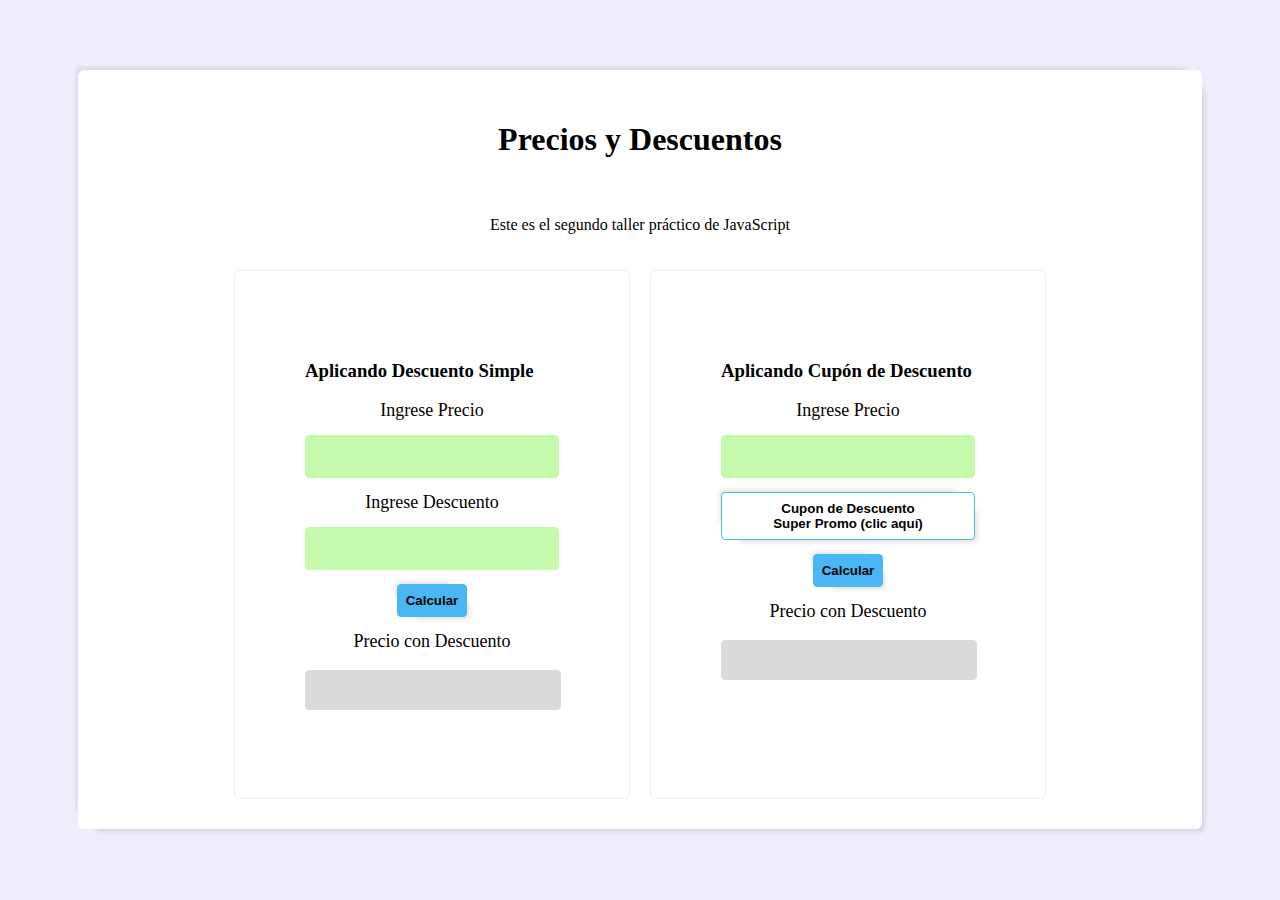
==== index.html @ 7c5e3c94 "cambio name" ====
<!DOCTYPE html>
<html lang="en">
  <head>
    <meta charset="UTF-8" />
    <meta http-equiv="X-UA-Compatible" content="IE=edge" />
    <meta name="viewport" content="width=device-width, initial-scale=1.0" />
    <link rel="stylesheet" href="./css/estilosDescuentos.css" />
    <title>Porcentajes | Descuentos</title>
  </head>
  <body>
    <div class="container">
      <h1>Precios y Descuentos</h1>
      <p>Este es el segundo taller práctico de JavaScript</p>
      <div class="containerTotal">
        <section class="conatiner-form">
          <h3>Aplicando Descuento Simple</h3>
          <form action="">
            <div class="formInput">
              <label for="precio">Ingrese Precio</label>
              <input id="precio" type="number" />
              <label for="descuento">Ingrese Descuento</label>
              <input id="descuento" type="number" />
              <button type="button" onclick="PrecioConDescuento()">
                Calcular
              </button>
              <label for="resultado">Precio con Descuento</label>
            </div>
            <p id="resultado" class="resultado"></p>
          </form>
        </section>
        <section class="conatiner-form">
          <h3>Aplicando Cupón de Descuento</h3>
          <form action="">
            <div class="formInput">
              <label for="precio1">Ingrese Precio</label>
              <input id="precio1" type="number" />
              <button
                type="button"
                id="buttonDescuent"
                onclick="DesapareceAparece()"
              >
                Cupon de Descuento<br />Super Promo (clic aquí)
              </button>
              <div class="aparece" id="desaparece" style="display: none">
                <p>Seleccione el descuento</p>
                <p>------------------------------------------</p>
                <div class="button-descuento">
                  <button type="button" onclick="doce()">12%</button>
                  <button type="button" onclick="veinte()">20%</button>
                  <button type="button" onclick="veintiCinco()">25%</button>
                </div>
                <p>------------------------------------------</p>
              </div>
              <button type="button" onclick="PrecioConDescuentoCupon()">
                Calcular
              </button>
              <label for="resultado">Precio con Descuento</label>
            </div>
            <p id="resultado1" class="resultado"></p>
          </form>
        </section>
      </div>
    </div>
    <script src="./descuentos.js"></script>
  </body>
</html>
---- css/estilosDescuentos.css ----
@media (min-width: 700px){
body {
  background-color: #eeeefb;
}
.container {
  margin: 70px;
  padding: 30px;
  background-color: white;
  box-shadow: 10px 10px 5px -8px rgba(0, 0, 0, 0.12),
    -9px -10px 5px -8px rgba(0, 0, 0, 0.12);
  border-radius: 6px;
  display: flex;
  flex-direction: column;
  align-items: center;
  gap: 20px;
}
.containerTotal {
  display: flex;
  flex-direction: row;
  justify-content: center;
  gap: 20px;
}
}
.conatiner-form {
  border-radius: 6px;
  border: 1px solid #eeeefb;
  padding: 70px;
}
.formInput {
  display: flex;
  flex-direction: column;
  align-items: center;
  gap: 14px;
}
.aparece p {
  display: flex;
  flex-direction: column;
  align-items: center;
  margin: 0px;
}
label {
  font-size: 18px;
}
input {
  border-radius: 4px;
  border: 1px solid #c5faad;
  background-color: #c5faad;
  padding: 10px;
  text-align: center;
  font-size: 18px;
}
#buttonDescuent {
  background-color: white;
  width: 100%;
}
.button-descuento {
  width: 100%;
  gap: 10px;
  display: flex;
  flex-direction: row;
  justify-content: space-between;
}
.button-descuento button {
  width: 75px;
}
button {
  border-radius: 4px;
  border: 1px solid #4ab7f5;
  background-color: #4ab7f5;
  padding: 8px;
  box-shadow: 10px 10px 5px -8px rgba(0, 0, 0, 0.12),
    -9px -10px 5px -8px rgba(0, 0, 0, 0.12);
  font-weight: bold;
}
.resultado {
  border-radius: 4px;
  border: 1px solid #dbdada;
  background-color: #dbdada;
  width: 100%;
  height: 30px;
  padding-top: 8px;
  text-align: center;
  font-size: 18px;
  font-weight: bold;
}

@media (max-width: 700px) {
  body {
    background-color: white;
  }
  .container {
    background-color: white;
    border-radius: 6px;
    display: flex;
    flex-direction: column;
    align-items: center;
  }
  .containerTotal {
    display: flex;
    flex-direction: column;
    align-items: center;
    gap: 20px;
  }
  .conatiner-form {

    padding: 20px;
  }
}
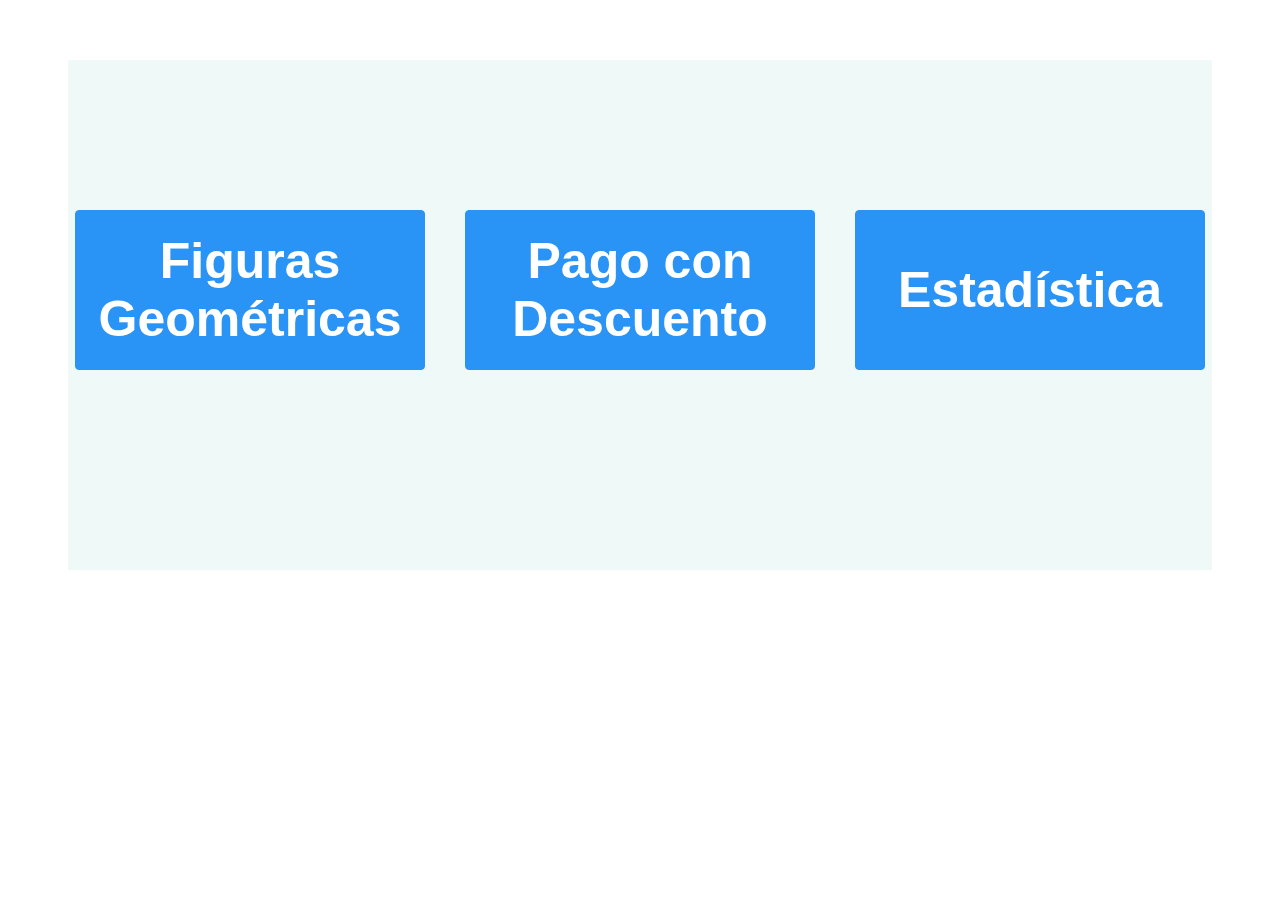
==== commit 252b147d: "menu" ====
--- a/index.html
+++ b/index.html
@@ -1,66 +1,25 @@
 <!DOCTYPE html>
 <html lang="en">
-  <head>
-    <meta charset="UTF-8" />
-    <meta http-equiv="X-UA-Compatible" content="IE=edge" />
-    <meta name="viewport" content="width=device-width, initial-scale=1.0" />
-    <link rel="stylesheet" href="./css/estilosDescuentos.css" />
-    <title>Porcentajes | Descuentos</title>
-  </head>
-  <body>
-    <div class="container">
-      <h1>Precios y Descuentos</h1>
-      <p>Este es el segundo taller práctico de JavaScript</p>
-      <div class="containerTotal">
-        <section class="conatiner-form">
-          <h3>Aplicando Descuento Simple</h3>
-          <form action="">
-            <div class="formInput">
-              <label for="precio">Ingrese Precio</label>
-              <input id="precio" type="number" />
-              <label for="descuento">Ingrese Descuento</label>
-              <input id="descuento" type="number" />
-              <button type="button" onclick="PrecioConDescuento()">
-                Calcular
-              </button>
-              <label for="resultado">Precio con Descuento</label>
-            </div>
-            <p id="resultado" class="resultado"></p>
-          </form>
-        </section>
-        <section class="conatiner-form">
-          <h3>Aplicando Cupón de Descuento</h3>
-          <form action="">
-            <div class="formInput">
-              <label for="precio1">Ingrese Precio</label>
-              <input id="precio1" type="number" />
-              <button
-                type="button"
-                id="buttonDescuent"
-                onclick="DesapareceAparece()"
-              >
-                Cupon de Descuento<br />Super Promo (clic aquí)
-              </button>
-              <div class="aparece" id="desaparece" style="display: none">
-                <p>Seleccione el descuento</p>
-                <p>------------------------------------------</p>
-                <div class="button-descuento">
-                  <button type="button" onclick="doce()">12%</button>
-                  <button type="button" onclick="veinte()">20%</button>
-                  <button type="button" onclick="veintiCinco()">25%</button>
-                </div>
-                <p>------------------------------------------</p>
-              </div>
-              <button type="button" onclick="PrecioConDescuentoCupon()">
-                Calcular
-              </button>
-              <label for="resultado">Precio con Descuento</label>
-            </div>
-            <p id="resultado1" class="resultado"></p>
-          </form>
-        </section>
-      </div>
-    </div>
-    <script src="./descuentos.js"></script>
-  </body>
-</html>
+<head>
+    <meta charset="UTF-8">
+    <meta http-equiv="X-UA-Compatible" content="IE=edge">
+    <meta name="viewport" content="width=device-width, initial-scale=1.0">
+    <link rel="stylesheet" href="./css/estilosMenu.css">
+    <title>Java Script</title>
+</head>
+<body>
+    <section>
+        <div class="container">
+        <a href="./figuras.html"><button type="button">
+            Figuras Geométricas
+        </button></a>
+        <a href="./descuento.html"><button type="button">
+            Pago con Descuento
+        </button></a>
+        <a href="./estadisticaMenu.html"><button type="button">
+            Estadística
+        </button></a>
+        </div>
+    </section>
+</body>
+</html>--- a/css/estilosMenu.css
+++ b/css/estilosMenu.css
@@ -0,0 +1,52 @@
+section{
+    display: flex;
+    flex-direction: column;
+    align-items: center;
+    margin: 60px;
+    background-color: #EFFAF8;
+}
+.container{
+    display: flex;
+    flex-direction: row;
+    justify-content: space-between;
+    gap: 40px;
+    margin-top: 150px;
+    margin-bottom: 200px;
+}
+button{
+    width: 350px;
+    height: 160px;
+    font-size: 50px;
+    font-weight: bold;
+    color: white;
+    background-color: #2993F6;
+    border-radius: 4px;
+    border: 1px solid #2993F6;
+}
+@media (max-width: 700px) {
+    section{
+        display: flex;
+        flex-direction: column;
+        align-items: center;
+        margin: 10px;
+        background-color: #EFFAF8;
+    }
+    .container{
+        display: flex;
+        flex-direction: column;
+        align-items: space-between;
+        gap: 60px;
+        margin-top: 100px;
+        margin-bottom: 300px;
+    }
+    button{
+        width: 270px;
+        height: 120px;
+        font-size: 40px;
+        font-weight: bold;
+        color: white;
+        background-color: #2993F6;
+        border-radius: 4px;
+        border: 1px solid #2993F6;
+    }
+}